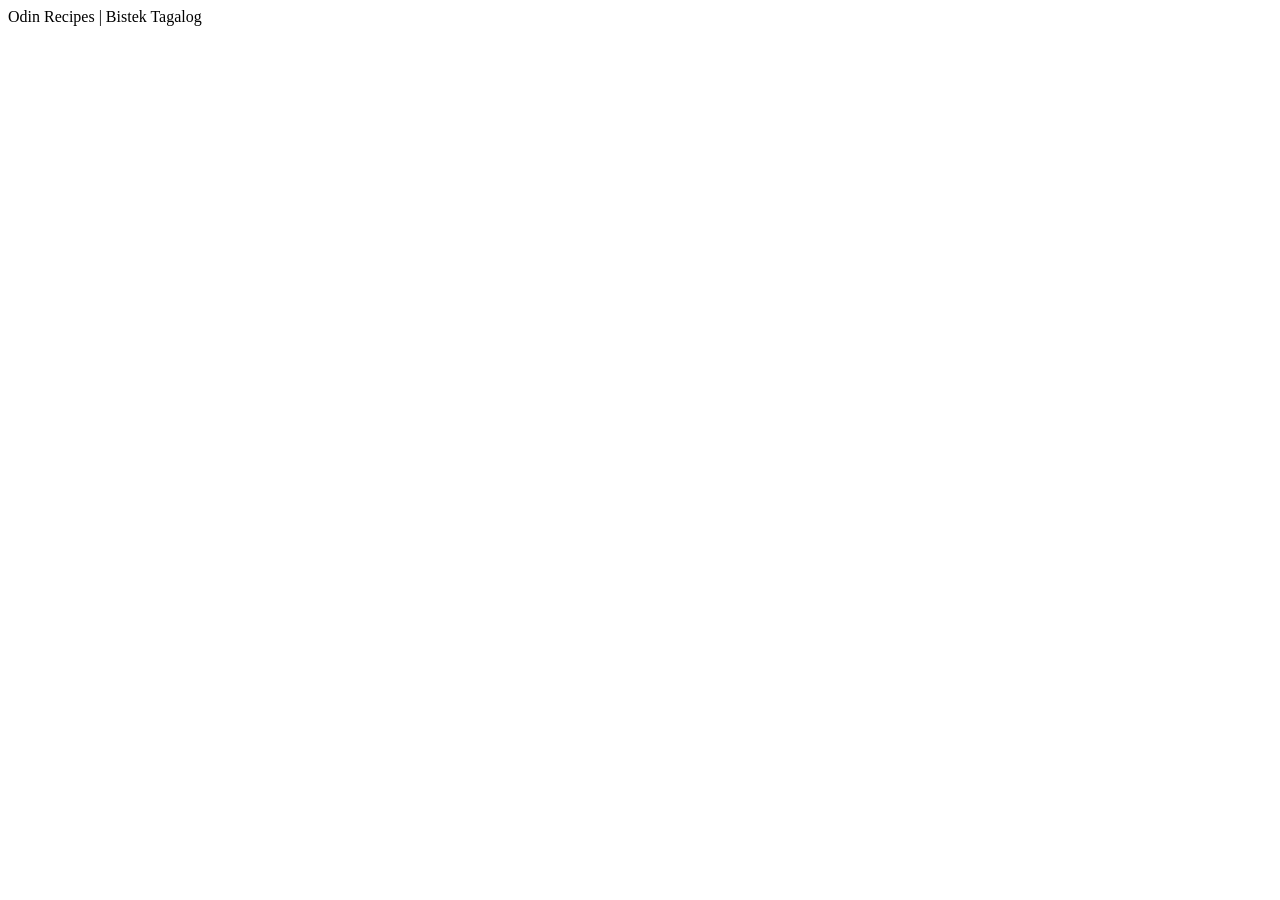
==== recipes/bistek-tagalog.html @ 1670f28f "docs(recipes): add html boilerplate" ====
<!DOCTYPE html>
  <html lang="en">
    <head>
      <meta charset="UTF-8">
      <head>Odin Recipes | Bistek Tagalog</head>
    </head>
    <body>
      <header></header>
      <main></main>
      <footer></footer>
    </body>
  </html>
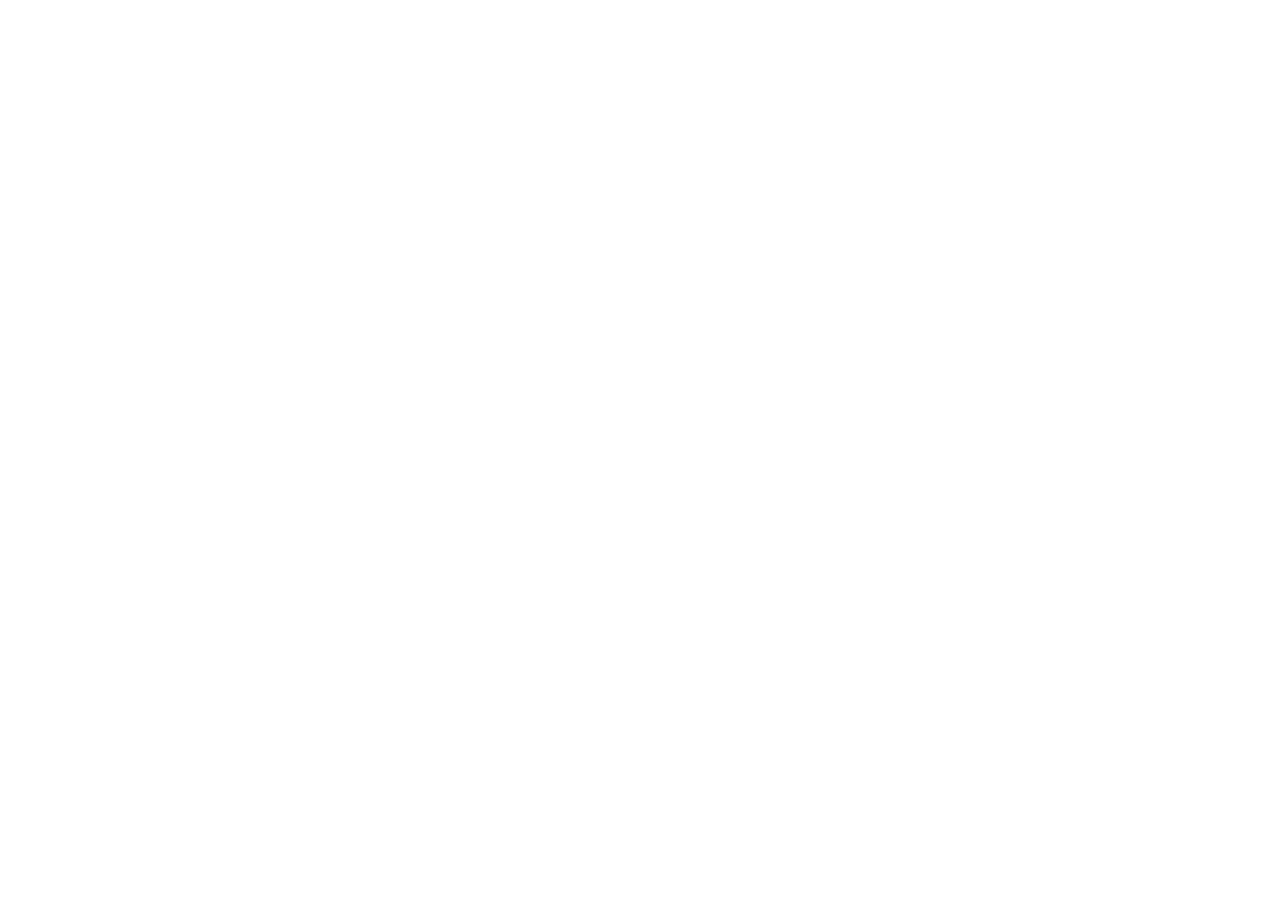
==== commit 29f6e539: "fix(recipes): correct title tags in recipes pages" ====
--- a/recipes/bistek-tagalog.html
+++ b/recipes/bistek-tagalog.html
@@ -2,7 +2,7 @@
   <html lang="en">
     <head>
       <meta charset="UTF-8">
-      <head>Odin Recipes | Bistek Tagalog</head>
+      <title>Odin Recipes | Bistek Tagalog</title>
     </head>
     <body>
       <header></header>
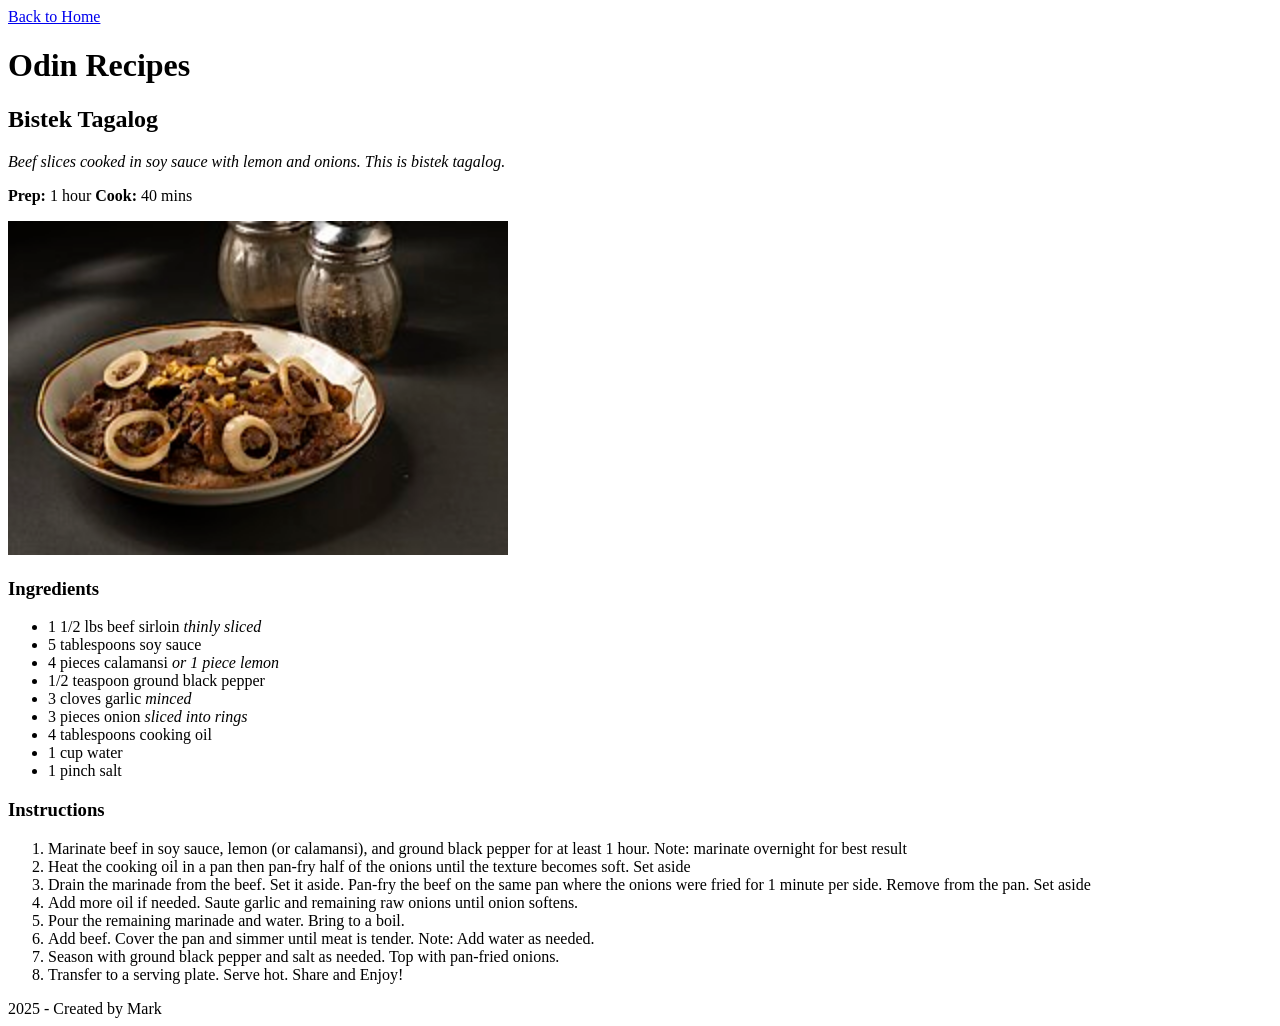
==== commit 3ddb4dbc: "feat(recipes): add bistek recipe page" ====
--- a/recipes/bistek-tagalog.html
+++ b/recipes/bistek-tagalog.html
@@ -5,8 +5,47 @@
       <title>Odin Recipes | Bistek Tagalog</title>
     </head>
     <body>
-      <header></header>
-      <main></main>
-      <footer></footer>
+      <header>
+        <a href="/index.html">Back to Home</a>
+        <h1>Odin Recipes</h1>
+      </header>
+      <main>
+        <h2>Bistek Tagalog</h2>
+        <section>
+          <p><i>Beef slices cooked in soy sauce with lemon and onions. This is bistek tagalog.</i></p>
+          <p><b>Prep: </b>1 hour <b>Cook: </b>40 mins</p>
+          <img src="/images/bistek.jpg" alt="bistek tagalog served in a bowl with a ground pepper cointainer at the back" width="500">
+        </section>
+
+        <section>
+          <h3>Ingredients</h3>
+          <ul>
+            <li>1 1/2 lbs beef sirloin <em>thinly sliced</em></li>
+            <li>5 tablespoons soy sauce</li>
+            <li>4 pieces calamansi <em>or 1 piece lemon</em></li>
+            <li>1/2 teaspoon ground black pepper</li>
+            <li>3 cloves garlic <em>minced</em></li>
+            <li>3 pieces onion <em>sliced into rings</em></li>
+            <li>4 tablespoons cooking oil</li>
+            <li>1 cup water</li>
+            <li>1 pinch salt</li>
+          </ul>
+        </section>
+
+        <section>
+          <h3>Instructions</h3>
+          <ol>
+            <li>Marinate beef in soy sauce, lemon (or calamansi), and ground black pepper for at least 1 hour. Note: marinate overnight for best result</li>
+            <li>Heat the cooking oil in a pan then pan-fry half of the onions until the texture becomes soft. Set aside</li>
+            <li>Drain the marinade from the beef. Set it aside. Pan-fry the beef on the same pan where the onions were fried for 1 minute per side. Remove from the pan. Set aside</li>
+            <li>Add more oil if needed. Saute garlic and remaining raw onions until onion softens.</li>
+            <li>Pour the remaining marinade and water. Bring to a boil.</li>
+            <li>Add beef. Cover the pan and simmer until meat is tender. Note: Add water as needed.</li>
+            <li>Season with ground black pepper and salt as needed. Top with pan-fried onions.</li>
+            <li>Transfer to a serving plate. Serve hot. Share and Enjoy!</li>
+          </ol>
+        </section>
+      </main>
+      <footer>2025 - Created by Mark</footer>
     </body>
   </html>
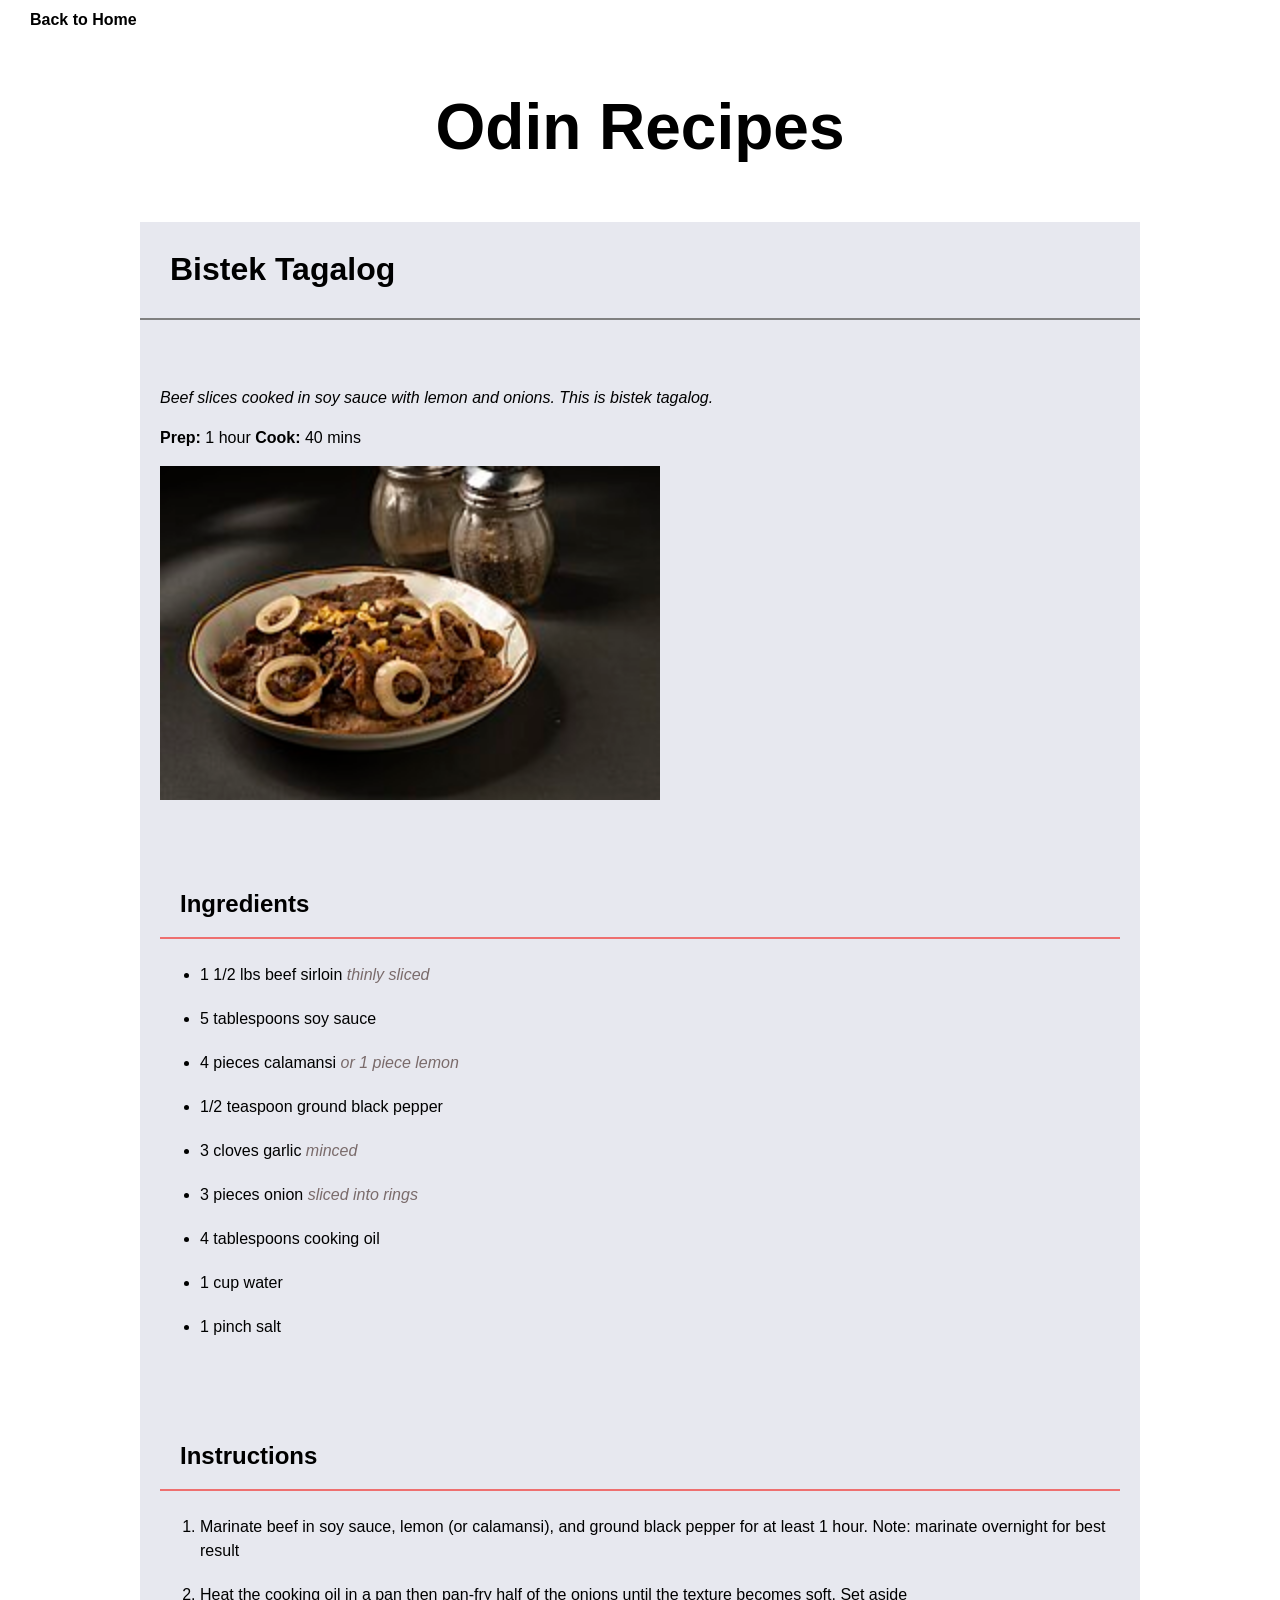
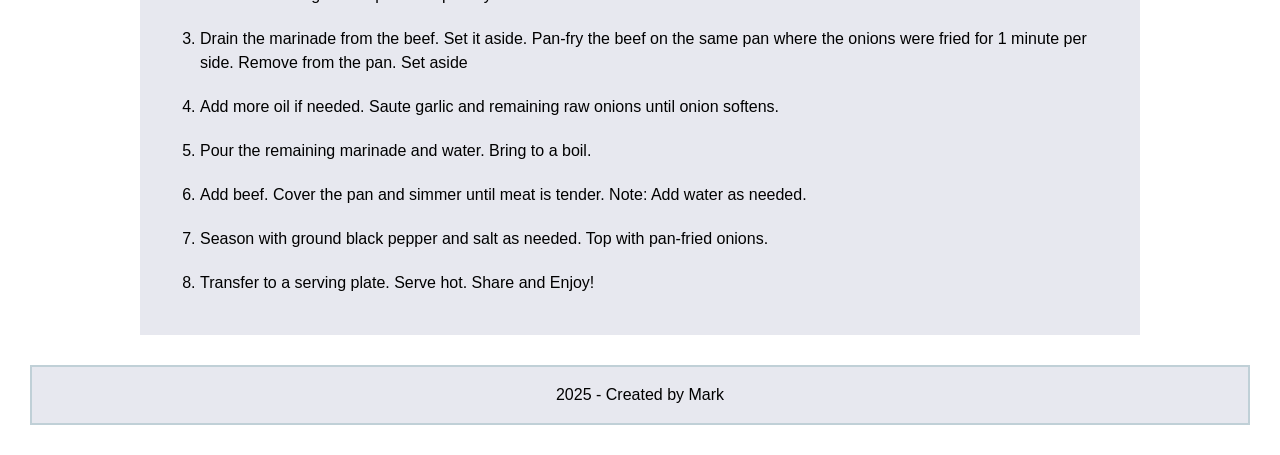
==== commit 1253ba1a: "style(recipes): update recipe pages" ====
--- a/recipes/bistek-tagalog.html
+++ b/recipes/bistek-tagalog.html
@@ -3,49 +3,55 @@
     <head>
       <meta charset="UTF-8">
       <title>Odin Recipes | Bistek Tagalog</title>
+      <link rel="stylesheet" href="../styles/main.css">
     </head>
     <body>
       <header>
-        <a href="/index.html">Back to Home</a>
+        <a href="../index.html">Back to Home</a>
         <h1>Odin Recipes</h1>
       </header>
       <main>
-        <h2>Bistek Tagalog</h2>
-        <section>
-          <p><i>Beef slices cooked in soy sauce with lemon and onions. This is bistek tagalog.</i></p>
-          <p><b>Prep: </b>1 hour <b>Cook: </b>40 mins</p>
-          <img src="/images/bistek.jpg" alt="bistek tagalog served in a bowl with a ground pepper cointainer at the back" width="500">
-        </section>
-
-        <section>
-          <h3>Ingredients</h3>
-          <ul>
-            <li>1 1/2 lbs beef sirloin <em>thinly sliced</em></li>
-            <li>5 tablespoons soy sauce</li>
-            <li>4 pieces calamansi <em>or 1 piece lemon</em></li>
-            <li>1/2 teaspoon ground black pepper</li>
-            <li>3 cloves garlic <em>minced</em></li>
-            <li>3 pieces onion <em>sliced into rings</em></li>
-            <li>4 tablespoons cooking oil</li>
-            <li>1 cup water</li>
-            <li>1 pinch salt</li>
-          </ul>
-        </section>
-
-        <section>
-          <h3>Instructions</h3>
-          <ol>
-            <li>Marinate beef in soy sauce, lemon (or calamansi), and ground black pepper for at least 1 hour. Note: marinate overnight for best result</li>
-            <li>Heat the cooking oil in a pan then pan-fry half of the onions until the texture becomes soft. Set aside</li>
-            <li>Drain the marinade from the beef. Set it aside. Pan-fry the beef on the same pan where the onions were fried for 1 minute per side. Remove from the pan. Set aside</li>
-            <li>Add more oil if needed. Saute garlic and remaining raw onions until onion softens.</li>
-            <li>Pour the remaining marinade and water. Bring to a boil.</li>
-            <li>Add beef. Cover the pan and simmer until meat is tender. Note: Add water as needed.</li>
-            <li>Season with ground black pepper and salt as needed. Top with pan-fried onions.</li>
-            <li>Transfer to a serving plate. Serve hot. Share and Enjoy!</li>
-          </ol>
-        </section>
+        <div class="wrapper">
+          <h2>Bistek Tagalog</h2>
+          <section>
+            <p><i>Beef slices cooked in soy sauce with lemon and onions. This is bistek tagalog.</i></p>
+            <p><b>Prep: </b>1 hour <b>Cook: </b>40 mins</p>
+            <img src="../images/bistek.jpg" alt="bistek tagalog served in a bowl with a ground pepper cointainer at the back"
+              width="500">
+          </section>
+          <section>
+            <h3>Ingredients</h3>
+            <ul>
+              <li>1 1/2 lbs beef sirloin <em>thinly sliced</em></li>
+              <li>5 tablespoons soy sauce</li>
+              <li>4 pieces calamansi <em>or 1 piece lemon</em></li>
+              <li>1/2 teaspoon ground black pepper</li>
+              <li>3 cloves garlic <em>minced</em></li>
+              <li>3 pieces onion <em>sliced into rings</em></li>
+              <li>4 tablespoons cooking oil</li>
+              <li>1 cup water</li>
+              <li>1 pinch salt</li>
+            </ul>
+          </section>
+          <section>
+            <h3>Instructions</h3>
+            <ol>
+              <li>Marinate beef in soy sauce, lemon (or calamansi), and ground black pepper for at least 1 hour. Note:
+                marinate overnight for best result</li>
+              <li>Heat the cooking oil in a pan then pan-fry half of the onions until the texture becomes soft. Set aside</li>
+              <li>Drain the marinade from the beef. Set it aside. Pan-fry the beef on the same pan where the onions were fried
+                for 1 minute per side. Remove from the pan. Set aside</li>
+              <li>Add more oil if needed. Saute garlic and remaining raw onions until onion softens.</li>
+              <li>Pour the remaining marinade and water. Bring to a boil.</li>
+              <li>Add beef. Cover the pan and simmer until meat is tender. Note: Add water as needed.</li>
+              <li>Season with ground black pepper and salt as needed. Top with pan-fried onions.</li>
+              <li>Transfer to a serving plate. Serve hot. Share and Enjoy!</li>
+            </ol>
+          </section>
+        </div>
       </main>
-      <footer>2025 - Created by Mark</footer>
+      <footer>
+        <p>2025 - Created by Mark</p>
+      </footer>
     </body>
   </html>
--- a/styles/main.css
+++ b/styles/main.css
@@ -0,0 +1,70 @@
+* {
+  box-sizing: border-box;
+}
+
+body {
+  font-family: sans-serif;
+  line-height: 1.5;
+  margin-inline: 30px;
+}
+
+h1 {
+  text-align: center;
+  font-size: 4rem;
+  line-height: 1.1;
+  margin-block: 30px;
+  padding: 30px;
+}
+
+h2 {
+  font-size: 2rem;
+  border-block-end: 2px solid gray;
+  line-height: 1.1;
+  margin-block: 30px;
+  padding: 30px;
+}
+
+h3 {
+  font-size: 1.5rem;
+  border-block-end: 2px solid rgb(238, 111, 111);
+  line-height: 1.1;
+  padding: 20px;
+}
+
+em {
+  color: rgb(122, 107, 107);
+}
+
+
+li {
+  margin-block: 20px;
+}
+
+section {
+  padding: 20px;
+}
+
+.wrapper {
+  background-color: rgb(231, 232, 239);
+  max-inline-size: 1000px;
+  margin: auto;
+}
+
+
+a {
+  text-decoration: none;
+  color: black;
+  font-weight: bold;
+}
+
+a:hover,
+a:focus-visible {
+  color: rgb(206, 119, 27);
+}
+
+footer {
+  background-color: rgb(231, 232, 239);
+  text-align: center;
+  margin-block: 30px;
+  border: 2px solid rgb(192, 208, 215);
+}
